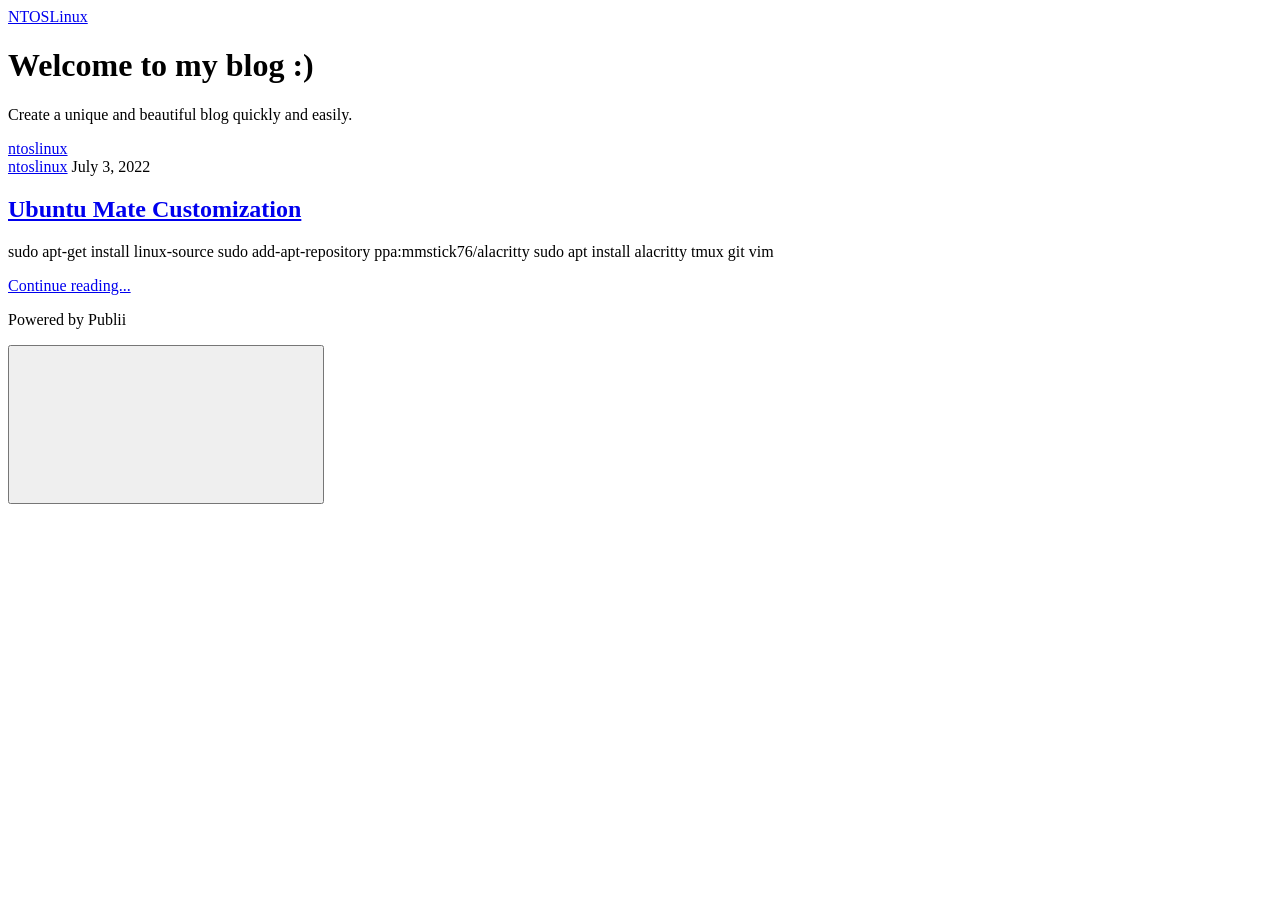
==== index.html @ e85b6da8 "Updated from Publii" ====
<!DOCTYPE html><html lang="en-gb"><head><meta charset="utf-8"><meta http-equiv="X-UA-Compatible" content="IE=edge"><meta name="viewport" content="width=device-width,initial-scale=1"><title>NTOSLinux</title><meta name="generator" content="Publii Open-Source CMS for Static Site"><link rel="canonical" href="https://ntoslinux.github.io/ntoslinux.github.io/"><link rel="alternate" type="application/atom+xml" href="https://ntoslinux.github.io/ntoslinux.github.io/feed.xml"><link rel="alternate" type="application/json" href="https://ntoslinux.github.io/ntoslinux.github.io/feed.json"><meta property="og:title" content="NTOSLinux"><meta property="og:site_name" content="NTOSLinux"><meta property="og:description" content=""><meta property="og:url" content="https://ntoslinux.github.io/ntoslinux.github.io/"><meta property="og:type" content="website"><link rel="stylesheet" href="https://ntoslinux.github.io/ntoslinux.github.io/assets/css/style.css?v=f6d2066c192e85e6b34d7c87536289d4"><script type="application/ld+json">{"@context":"http://schema.org","@type":"Organization","name":"NTOSLinux","url":"https://ntoslinux.github.io/ntoslinux.github.io/"}</script></head><body><div class="site-container"><header class="top" id="js-header"><a class="logo" href="https://ntoslinux.github.io/ntoslinux.github.io/">NTOSLinux</a></header><main><div class="hero"><header class="hero__content"><div class="wrapper"><h1>Welcome to my blog :)</h1><p>Create a unique and beautiful blog quickly and easily.</p><div class="post__meta post__meta--author"><a href="https://ntoslinux.github.io/ntoslinux.github.io/authors/ntoslinux/" class="feed__author">ntoslinux</a></div></div></header></div><div class="feed"><article class="feed__item"><header class="wrapper"><div class="feed__meta"><a href="https://ntoslinux.github.io/ntoslinux.github.io/authors/ntoslinux/" class="feed__author">ntoslinux</a> <time datetime="2022-07-03T19:22" class="feed__date">July 3, 2022</time></div><h2><a href="https://ntoslinux.github.io/ntoslinux.github.io/ubuntu-mate-customization.html">Ubuntu Mate Customization</a></h2></header><div class="wrapper"><p>sudo apt-get install linux-source sudo add-apt-repository ppa:mmstick76/alacritty sudo apt install alacritty tmux git vim</p><a href="https://ntoslinux.github.io/ntoslinux.github.io/ubuntu-mate-customization.html" class="readmore feed__readmore">Continue reading...</a></div></article></div></main><footer class="footer"><div class="footer__copyright"><p>Powered by Publii</p></div><button onclick="backToTopFunction()" id="backToTop" class="footer__bttop" aria-label="Back to top" title="Back to top"><svg><use xlink:href="https://ntoslinux.github.io/ntoslinux.github.io/assets/svg/svg-map.svg#toparrow"/></svg></button></footer></div><script>window.publiiThemeMenuConfig = {    
        mobileMenuMode: 'sidebar',
        animationSpeed: 300,
        submenuWidth: 'auto',
        doubleClickTime: 500,
        mobileMenuExpandableSubmenus: true, 
        relatedContainerForOverlayMenuSelector: '.top',
   };</script><script defer="defer" src="https://ntoslinux.github.io/ntoslinux.github.io/assets/js/scripts.min.js?v=6ca8b60e6534a3888de1205e82df8528"></script><script>var images = document.querySelectorAll('img[loading]');

        for (var i = 0; i < images.length; i++) {
            if (images[i].complete) {
                images[i].classList.add('is-loaded');
            } else {
                images[i].addEventListener('load', function () {
                    this.classList.add('is-loaded');
                }, false);
            }
        }</script></body></html>
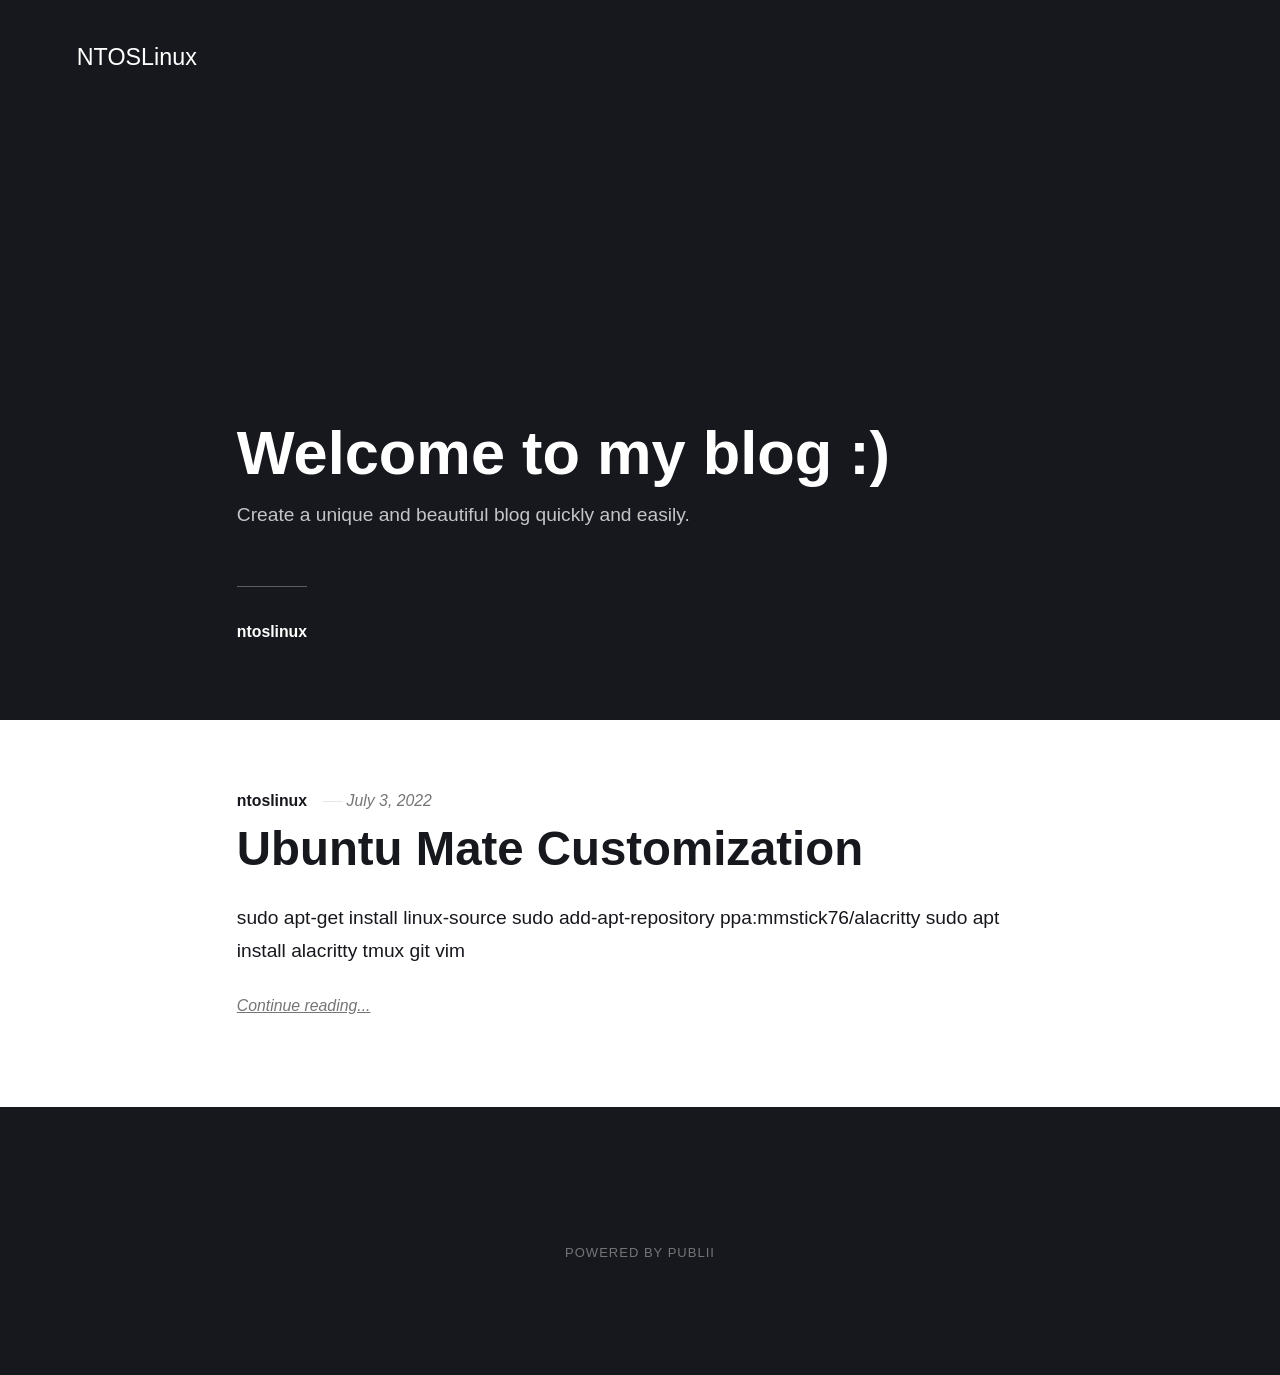
==== commit 4ed538d5: "Updated from Publii" ====
--- a/index.html
+++ b/index.html
@@ -1,11 +1,11 @@
-<!DOCTYPE html><html lang="en-gb"><head><meta charset="utf-8"><meta http-equiv="X-UA-Compatible" content="IE=edge"><meta name="viewport" content="width=device-width,initial-scale=1"><title>NTOSLinux</title><meta name="generator" content="Publii Open-Source CMS for Static Site"><link rel="canonical" href="https://ntoslinux.github.io/ntoslinux.github.io/"><link rel="alternate" type="application/atom+xml" href="https://ntoslinux.github.io/ntoslinux.github.io/feed.xml"><link rel="alternate" type="application/json" href="https://ntoslinux.github.io/ntoslinux.github.io/feed.json"><meta property="og:title" content="NTOSLinux"><meta property="og:site_name" content="NTOSLinux"><meta property="og:description" content=""><meta property="og:url" content="https://ntoslinux.github.io/ntoslinux.github.io/"><meta property="og:type" content="website"><link rel="stylesheet" href="https://ntoslinux.github.io/ntoslinux.github.io/assets/css/style.css?v=f6d2066c192e85e6b34d7c87536289d4"><script type="application/ld+json">{"@context":"http://schema.org","@type":"Organization","name":"NTOSLinux","url":"https://ntoslinux.github.io/ntoslinux.github.io/"}</script></head><body><div class="site-container"><header class="top" id="js-header"><a class="logo" href="https://ntoslinux.github.io/ntoslinux.github.io/">NTOSLinux</a></header><main><div class="hero"><header class="hero__content"><div class="wrapper"><h1>Welcome to my blog :)</h1><p>Create a unique and beautiful blog quickly and easily.</p><div class="post__meta post__meta--author"><a href="https://ntoslinux.github.io/ntoslinux.github.io/authors/ntoslinux/" class="feed__author">ntoslinux</a></div></div></header></div><div class="feed"><article class="feed__item"><header class="wrapper"><div class="feed__meta"><a href="https://ntoslinux.github.io/ntoslinux.github.io/authors/ntoslinux/" class="feed__author">ntoslinux</a> <time datetime="2022-07-03T19:22" class="feed__date">July 3, 2022</time></div><h2><a href="https://ntoslinux.github.io/ntoslinux.github.io/ubuntu-mate-customization.html">Ubuntu Mate Customization</a></h2></header><div class="wrapper"><p>sudo apt-get install linux-source sudo add-apt-repository ppa:mmstick76/alacritty sudo apt install alacritty tmux git vim</p><a href="https://ntoslinux.github.io/ntoslinux.github.io/ubuntu-mate-customization.html" class="readmore feed__readmore">Continue reading...</a></div></article></div></main><footer class="footer"><div class="footer__copyright"><p>Powered by Publii</p></div><button onclick="backToTopFunction()" id="backToTop" class="footer__bttop" aria-label="Back to top" title="Back to top"><svg><use xlink:href="https://ntoslinux.github.io/ntoslinux.github.io/assets/svg/svg-map.svg#toparrow"/></svg></button></footer></div><script>window.publiiThemeMenuConfig = {    
+<!DOCTYPE html><html lang="en-gb"><head><meta charset="utf-8"><meta http-equiv="X-UA-Compatible" content="IE=edge"><meta name="viewport" content="width=device-width,initial-scale=1"><title>NTOSLinux</title><meta name="generator" content="Publii Open-Source CMS for Static Site"><link rel="canonical" href="https://ntoslinux.github.io/"><link rel="alternate" type="application/atom+xml" href="https://ntoslinux.github.io/feed.xml"><link rel="alternate" type="application/json" href="https://ntoslinux.github.io/feed.json"><meta property="og:title" content="NTOSLinux"><meta property="og:site_name" content="NTOSLinux"><meta property="og:description" content=""><meta property="og:url" content="https://ntoslinux.github.io/"><meta property="og:type" content="website"><link rel="stylesheet" href="https://ntoslinux.github.io/assets/css/style.css?v=f6d2066c192e85e6b34d7c87536289d4"><script type="application/ld+json">{"@context":"http://schema.org","@type":"Organization","name":"NTOSLinux","url":"https://ntoslinux.github.io/"}</script></head><body><div class="site-container"><header class="top" id="js-header"><a class="logo" href="https://ntoslinux.github.io/">NTOSLinux</a></header><main><div class="hero"><header class="hero__content"><div class="wrapper"><h1>Welcome to my blog :)</h1><p>Create a unique and beautiful blog quickly and easily.</p><div class="post__meta post__meta--author"><a href="https://ntoslinux.github.io/authors/ntoslinux/" class="feed__author">ntoslinux</a></div></div></header></div><div class="feed"><article class="feed__item"><header class="wrapper"><div class="feed__meta"><a href="https://ntoslinux.github.io/authors/ntoslinux/" class="feed__author">ntoslinux</a> <time datetime="2022-07-03T19:22" class="feed__date">July 3, 2022</time></div><h2><a href="https://ntoslinux.github.io/ubuntu-mate-customization.html">Ubuntu Mate Customization</a></h2></header><div class="wrapper"><p>sudo apt-get install linux-source sudo add-apt-repository ppa:mmstick76/alacritty sudo apt install alacritty tmux git vim</p><a href="https://ntoslinux.github.io/ubuntu-mate-customization.html" class="readmore feed__readmore">Continue reading...</a></div></article></div></main><footer class="footer"><div class="footer__copyright"><p>Powered by Publii</p></div><button onclick="backToTopFunction()" id="backToTop" class="footer__bttop" aria-label="Back to top" title="Back to top"><svg><use xlink:href="https://ntoslinux.github.io/assets/svg/svg-map.svg#toparrow"/></svg></button></footer></div><script>window.publiiThemeMenuConfig = {    
         mobileMenuMode: 'sidebar',
         animationSpeed: 300,
         submenuWidth: 'auto',
         doubleClickTime: 500,
         mobileMenuExpandableSubmenus: true, 
         relatedContainerForOverlayMenuSelector: '.top',
-   };</script><script defer="defer" src="https://ntoslinux.github.io/ntoslinux.github.io/assets/js/scripts.min.js?v=6ca8b60e6534a3888de1205e82df8528"></script><script>var images = document.querySelectorAll('img[loading]');
+   };</script><script defer="defer" src="https://ntoslinux.github.io/assets/js/scripts.min.js?v=6ca8b60e6534a3888de1205e82df8528"></script><script>var images = document.querySelectorAll('img[loading]');
 
         for (var i = 0; i < images.length; i++) {
             if (images[i].complete) {
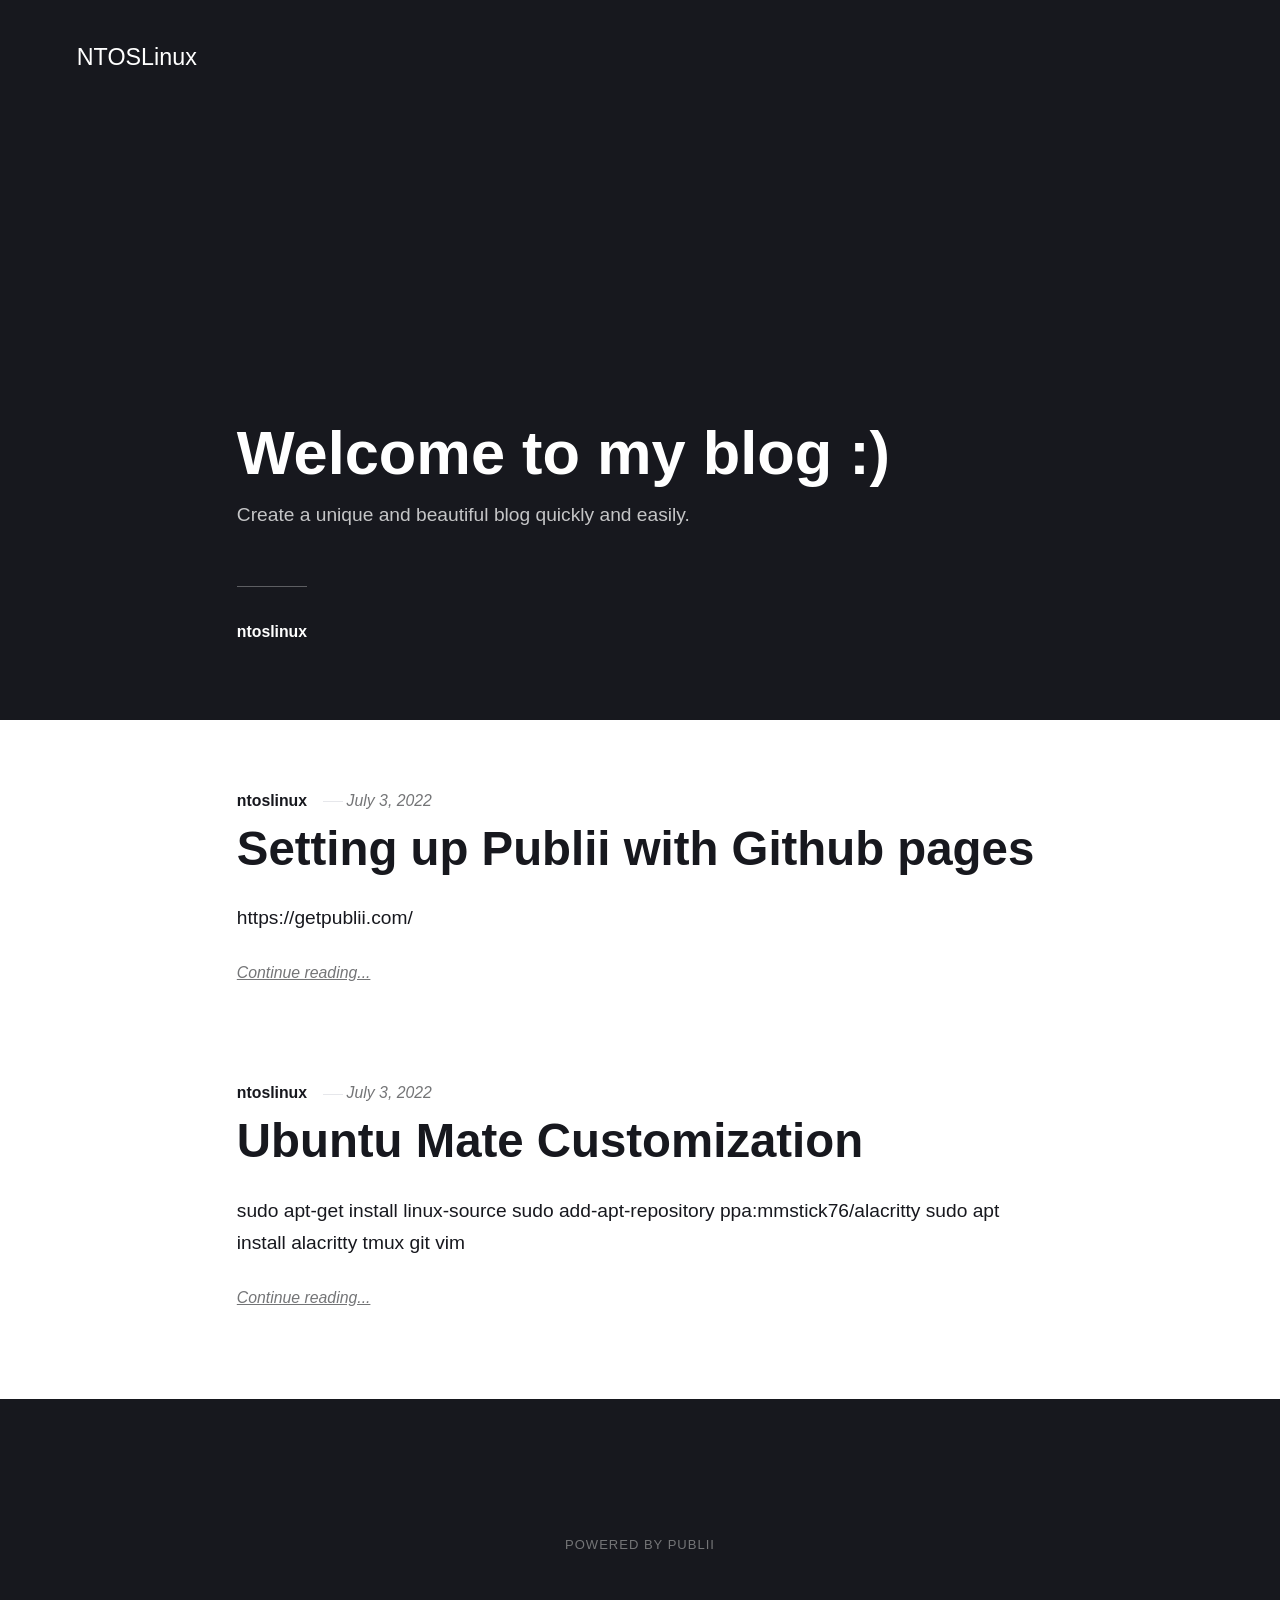
==== commit e728f96f: "Updated from Publii" ====
--- a/index.html
+++ b/index.html
@@ -1,4 +1,4 @@
-<!DOCTYPE html><html lang="en-gb"><head><meta charset="utf-8"><meta http-equiv="X-UA-Compatible" content="IE=edge"><meta name="viewport" content="width=device-width,initial-scale=1"><title>NTOSLinux</title><meta name="generator" content="Publii Open-Source CMS for Static Site"><link rel="canonical" href="https://ntoslinux.github.io/"><link rel="alternate" type="application/atom+xml" href="https://ntoslinux.github.io/feed.xml"><link rel="alternate" type="application/json" href="https://ntoslinux.github.io/feed.json"><meta property="og:title" content="NTOSLinux"><meta property="og:site_name" content="NTOSLinux"><meta property="og:description" content=""><meta property="og:url" content="https://ntoslinux.github.io/"><meta property="og:type" content="website"><link rel="stylesheet" href="https://ntoslinux.github.io/assets/css/style.css?v=f6d2066c192e85e6b34d7c87536289d4"><script type="application/ld+json">{"@context":"http://schema.org","@type":"Organization","name":"NTOSLinux","url":"https://ntoslinux.github.io/"}</script></head><body><div class="site-container"><header class="top" id="js-header"><a class="logo" href="https://ntoslinux.github.io/">NTOSLinux</a></header><main><div class="hero"><header class="hero__content"><div class="wrapper"><h1>Welcome to my blog :)</h1><p>Create a unique and beautiful blog quickly and easily.</p><div class="post__meta post__meta--author"><a href="https://ntoslinux.github.io/authors/ntoslinux/" class="feed__author">ntoslinux</a></div></div></header></div><div class="feed"><article class="feed__item"><header class="wrapper"><div class="feed__meta"><a href="https://ntoslinux.github.io/authors/ntoslinux/" class="feed__author">ntoslinux</a> <time datetime="2022-07-03T19:22" class="feed__date">July 3, 2022</time></div><h2><a href="https://ntoslinux.github.io/ubuntu-mate-customization.html">Ubuntu Mate Customization</a></h2></header><div class="wrapper"><p>sudo apt-get install linux-source sudo add-apt-repository ppa:mmstick76/alacritty sudo apt install alacritty tmux git vim</p><a href="https://ntoslinux.github.io/ubuntu-mate-customization.html" class="readmore feed__readmore">Continue reading...</a></div></article></div></main><footer class="footer"><div class="footer__copyright"><p>Powered by Publii</p></div><button onclick="backToTopFunction()" id="backToTop" class="footer__bttop" aria-label="Back to top" title="Back to top"><svg><use xlink:href="https://ntoslinux.github.io/assets/svg/svg-map.svg#toparrow"/></svg></button></footer></div><script>window.publiiThemeMenuConfig = {    
+<!DOCTYPE html><html lang="en-gb"><head><meta charset="utf-8"><meta http-equiv="X-UA-Compatible" content="IE=edge"><meta name="viewport" content="width=device-width,initial-scale=1"><title>NTOSLinux</title><meta name="generator" content="Publii Open-Source CMS for Static Site"><link rel="canonical" href="https://ntoslinux.github.io/"><link rel="alternate" type="application/atom+xml" href="https://ntoslinux.github.io/feed.xml"><link rel="alternate" type="application/json" href="https://ntoslinux.github.io/feed.json"><meta property="og:title" content="NTOSLinux"><meta property="og:site_name" content="NTOSLinux"><meta property="og:description" content=""><meta property="og:url" content="https://ntoslinux.github.io/"><meta property="og:type" content="website"><link rel="stylesheet" href="https://ntoslinux.github.io/assets/css/style.css?v=f6d2066c192e85e6b34d7c87536289d4"><script type="application/ld+json">{"@context":"http://schema.org","@type":"Organization","name":"NTOSLinux","url":"https://ntoslinux.github.io/"}</script></head><body><div class="site-container"><header class="top" id="js-header"><a class="logo" href="https://ntoslinux.github.io/">NTOSLinux</a></header><main><div class="hero"><header class="hero__content"><div class="wrapper"><h1>Welcome to my blog :)</h1><p>Create a unique and beautiful blog quickly and easily.</p><div class="post__meta post__meta--author"><a href="https://ntoslinux.github.io/authors/ntoslinux/" class="feed__author">ntoslinux</a></div></div></header></div><div class="feed"><article class="feed__item"><header class="wrapper"><div class="feed__meta"><a href="https://ntoslinux.github.io/authors/ntoslinux/" class="feed__author">ntoslinux</a> <time datetime="2022-07-03T21:47" class="feed__date">July 3, 2022</time></div><h2><a href="https://ntoslinux.github.io/setting-up-publii-with-github-pages.html">Setting up Publii with Github pages</a></h2></header><div class="wrapper"><p>https://getpublii.com/</p><a href="https://ntoslinux.github.io/setting-up-publii-with-github-pages.html" class="readmore feed__readmore">Continue reading...</a></div></article><article class="feed__item"><header class="wrapper"><div class="feed__meta"><a href="https://ntoslinux.github.io/authors/ntoslinux/" class="feed__author">ntoslinux</a> <time datetime="2022-07-03T19:22" class="feed__date">July 3, 2022</time></div><h2><a href="https://ntoslinux.github.io/ubuntu-mate-customization.html">Ubuntu Mate Customization</a></h2></header><div class="wrapper"><p>sudo apt-get install linux-source sudo add-apt-repository ppa:mmstick76/alacritty sudo apt install alacritty tmux git vim</p><a href="https://ntoslinux.github.io/ubuntu-mate-customization.html" class="readmore feed__readmore">Continue reading...</a></div></article></div></main><footer class="footer"><div class="footer__copyright"><p>Powered by Publii</p></div><button onclick="backToTopFunction()" id="backToTop" class="footer__bttop" aria-label="Back to top" title="Back to top"><svg><use xlink:href="https://ntoslinux.github.io/assets/svg/svg-map.svg#toparrow"/></svg></button></footer></div><script>window.publiiThemeMenuConfig = {    
         mobileMenuMode: 'sidebar',
         animationSpeed: 300,
         submenuWidth: 'auto',
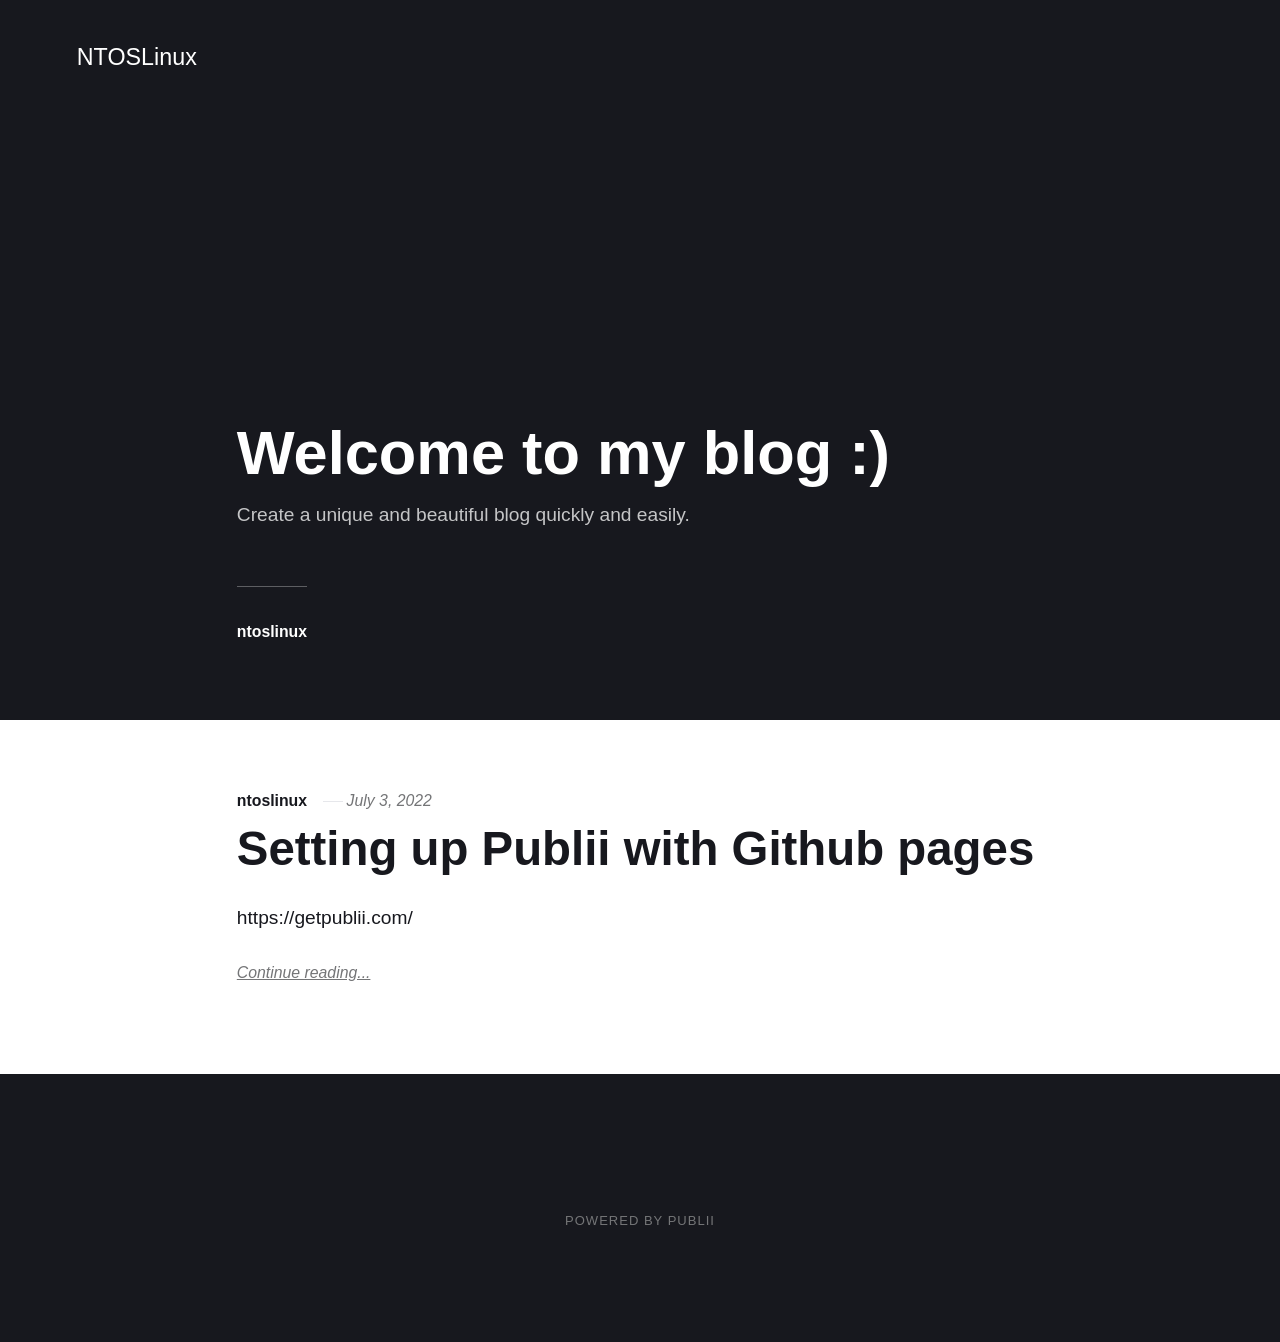
==== commit 8fa8973d: "Updated from Publii" ====
--- a/index.html
+++ b/index.html
@@ -1,4 +1,4 @@
-<!DOCTYPE html><html lang="en-gb"><head><meta charset="utf-8"><meta http-equiv="X-UA-Compatible" content="IE=edge"><meta name="viewport" content="width=device-width,initial-scale=1"><title>NTOSLinux</title><meta name="generator" content="Publii Open-Source CMS for Static Site"><link rel="canonical" href="https://ntoslinux.github.io/"><link rel="alternate" type="application/atom+xml" href="https://ntoslinux.github.io/feed.xml"><link rel="alternate" type="application/json" href="https://ntoslinux.github.io/feed.json"><meta property="og:title" content="NTOSLinux"><meta property="og:site_name" content="NTOSLinux"><meta property="og:description" content=""><meta property="og:url" content="https://ntoslinux.github.io/"><meta property="og:type" content="website"><link rel="stylesheet" href="https://ntoslinux.github.io/assets/css/style.css?v=f6d2066c192e85e6b34d7c87536289d4"><script type="application/ld+json">{"@context":"http://schema.org","@type":"Organization","name":"NTOSLinux","url":"https://ntoslinux.github.io/"}</script></head><body><div class="site-container"><header class="top" id="js-header"><a class="logo" href="https://ntoslinux.github.io/">NTOSLinux</a></header><main><div class="hero"><header class="hero__content"><div class="wrapper"><h1>Welcome to my blog :)</h1><p>Create a unique and beautiful blog quickly and easily.</p><div class="post__meta post__meta--author"><a href="https://ntoslinux.github.io/authors/ntoslinux/" class="feed__author">ntoslinux</a></div></div></header></div><div class="feed"><article class="feed__item"><header class="wrapper"><div class="feed__meta"><a href="https://ntoslinux.github.io/authors/ntoslinux/" class="feed__author">ntoslinux</a> <time datetime="2022-07-03T21:47" class="feed__date">July 3, 2022</time></div><h2><a href="https://ntoslinux.github.io/setting-up-publii-with-github-pages.html">Setting up Publii with Github pages</a></h2></header><div class="wrapper"><p>https://getpublii.com/</p><a href="https://ntoslinux.github.io/setting-up-publii-with-github-pages.html" class="readmore feed__readmore">Continue reading...</a></div></article><article class="feed__item"><header class="wrapper"><div class="feed__meta"><a href="https://ntoslinux.github.io/authors/ntoslinux/" class="feed__author">ntoslinux</a> <time datetime="2022-07-03T19:22" class="feed__date">July 3, 2022</time></div><h2><a href="https://ntoslinux.github.io/ubuntu-mate-customization.html">Ubuntu Mate Customization</a></h2></header><div class="wrapper"><p>sudo apt-get install linux-source sudo add-apt-repository ppa:mmstick76/alacritty sudo apt install alacritty tmux git vim</p><a href="https://ntoslinux.github.io/ubuntu-mate-customization.html" class="readmore feed__readmore">Continue reading...</a></div></article></div></main><footer class="footer"><div class="footer__copyright"><p>Powered by Publii</p></div><button onclick="backToTopFunction()" id="backToTop" class="footer__bttop" aria-label="Back to top" title="Back to top"><svg><use xlink:href="https://ntoslinux.github.io/assets/svg/svg-map.svg#toparrow"/></svg></button></footer></div><script>window.publiiThemeMenuConfig = {    
+<!DOCTYPE html><html lang="en-gb"><head><meta charset="utf-8"><meta http-equiv="X-UA-Compatible" content="IE=edge"><meta name="viewport" content="width=device-width,initial-scale=1"><title>NTOSLinux</title><meta name="generator" content="Publii Open-Source CMS for Static Site"><link rel="canonical" href="https://ntoslinux.github.io/"><link rel="alternate" type="application/atom+xml" href="https://ntoslinux.github.io/feed.xml"><link rel="alternate" type="application/json" href="https://ntoslinux.github.io/feed.json"><meta property="og:title" content="NTOSLinux"><meta property="og:site_name" content="NTOSLinux"><meta property="og:description" content=""><meta property="og:url" content="https://ntoslinux.github.io/"><meta property="og:type" content="website"><link rel="stylesheet" href="https://ntoslinux.github.io/assets/css/style.css?v=f6d2066c192e85e6b34d7c87536289d4"><script type="application/ld+json">{"@context":"http://schema.org","@type":"Organization","name":"NTOSLinux","url":"https://ntoslinux.github.io/"}</script></head><body><div class="site-container"><header class="top" id="js-header"><a class="logo" href="https://ntoslinux.github.io/">NTOSLinux</a></header><main><div class="hero"><header class="hero__content"><div class="wrapper"><h1>Welcome to my blog :)</h1><p>Create a unique and beautiful blog quickly and easily.</p><div class="post__meta post__meta--author"><a href="https://ntoslinux.github.io/authors/ntoslinux/" class="feed__author">ntoslinux</a></div></div></header></div><div class="feed"><article class="feed__item"><header class="wrapper"><div class="feed__meta"><a href="https://ntoslinux.github.io/authors/ntoslinux/" class="feed__author">ntoslinux</a> <time datetime="2022-07-03T21:47" class="feed__date">July 3, 2022</time></div><h2><a href="https://ntoslinux.github.io/setting-up-publii-with-github-pages.html">Setting up Publii with Github pages</a></h2></header><div class="wrapper"><p>https://getpublii.com/</p><a href="https://ntoslinux.github.io/setting-up-publii-with-github-pages.html" class="readmore feed__readmore">Continue reading...</a></div></article></div></main><footer class="footer"><div class="footer__copyright"><p>Powered by Publii</p></div><button onclick="backToTopFunction()" id="backToTop" class="footer__bttop" aria-label="Back to top" title="Back to top"><svg><use xlink:href="https://ntoslinux.github.io/assets/svg/svg-map.svg#toparrow"/></svg></button></footer></div><script>window.publiiThemeMenuConfig = {    
         mobileMenuMode: 'sidebar',
         animationSpeed: 300,
         submenuWidth: 'auto',
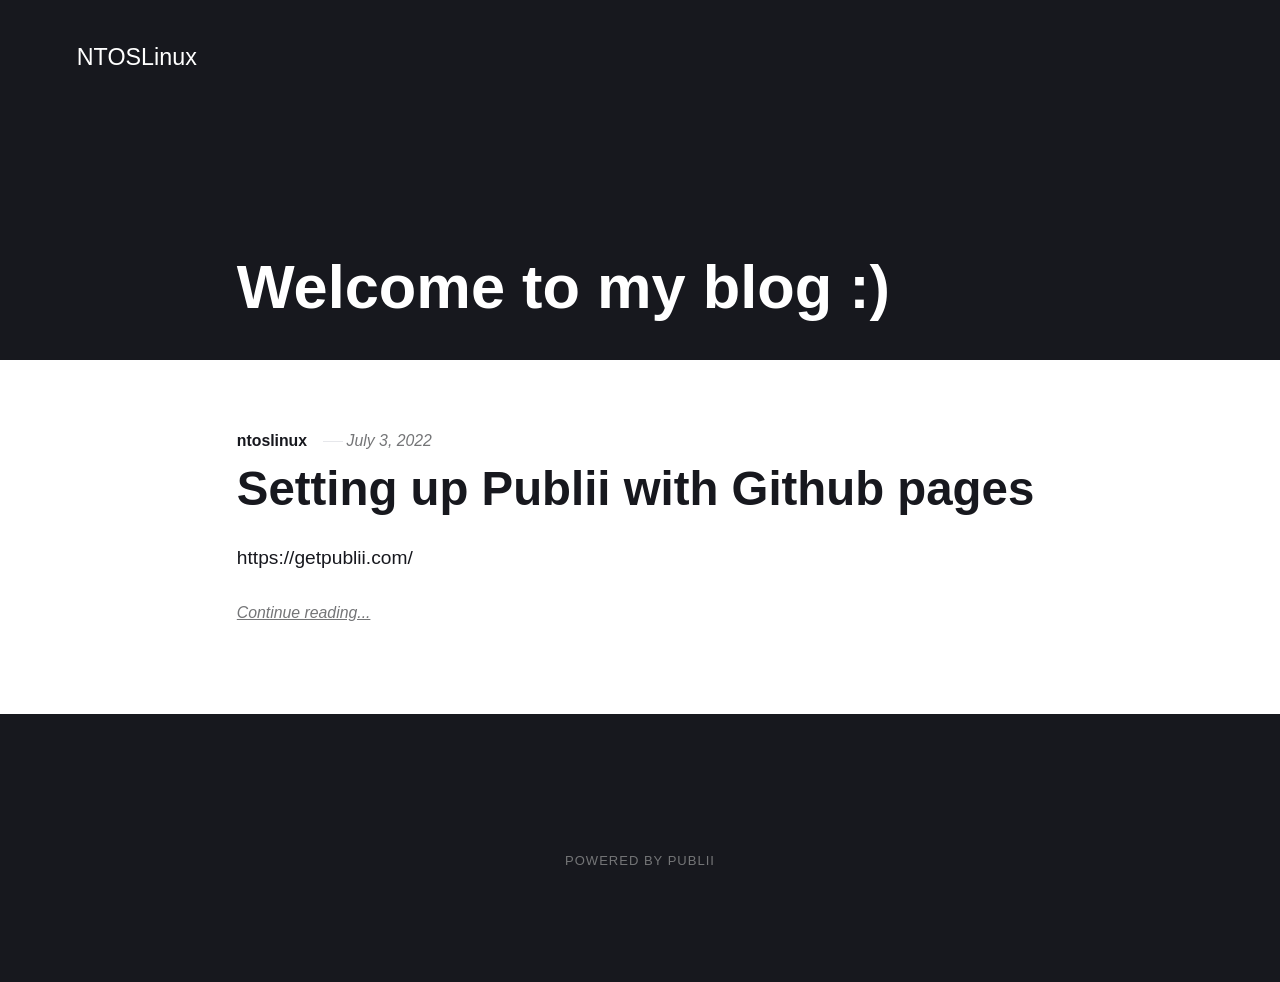
==== commit acd64022: "Updated from Publii" ====
--- a/index.html
+++ b/index.html
@@ -1,4 +1,4 @@
-<!DOCTYPE html><html lang="en-gb"><head><meta charset="utf-8"><meta http-equiv="X-UA-Compatible" content="IE=edge"><meta name="viewport" content="width=device-width,initial-scale=1"><title>NTOSLinux</title><meta name="generator" content="Publii Open-Source CMS for Static Site"><link rel="canonical" href="https://ntoslinux.github.io/"><link rel="alternate" type="application/atom+xml" href="https://ntoslinux.github.io/feed.xml"><link rel="alternate" type="application/json" href="https://ntoslinux.github.io/feed.json"><meta property="og:title" content="NTOSLinux"><meta property="og:site_name" content="NTOSLinux"><meta property="og:description" content=""><meta property="og:url" content="https://ntoslinux.github.io/"><meta property="og:type" content="website"><link rel="stylesheet" href="https://ntoslinux.github.io/assets/css/style.css?v=f6d2066c192e85e6b34d7c87536289d4"><script type="application/ld+json">{"@context":"http://schema.org","@type":"Organization","name":"NTOSLinux","url":"https://ntoslinux.github.io/"}</script></head><body><div class="site-container"><header class="top" id="js-header"><a class="logo" href="https://ntoslinux.github.io/">NTOSLinux</a></header><main><div class="hero"><header class="hero__content"><div class="wrapper"><h1>Welcome to my blog :)</h1><p>Create a unique and beautiful blog quickly and easily.</p><div class="post__meta post__meta--author"><a href="https://ntoslinux.github.io/authors/ntoslinux/" class="feed__author">ntoslinux</a></div></div></header></div><div class="feed"><article class="feed__item"><header class="wrapper"><div class="feed__meta"><a href="https://ntoslinux.github.io/authors/ntoslinux/" class="feed__author">ntoslinux</a> <time datetime="2022-07-03T21:47" class="feed__date">July 3, 2022</time></div><h2><a href="https://ntoslinux.github.io/setting-up-publii-with-github-pages.html">Setting up Publii with Github pages</a></h2></header><div class="wrapper"><p>https://getpublii.com/</p><a href="https://ntoslinux.github.io/setting-up-publii-with-github-pages.html" class="readmore feed__readmore">Continue reading...</a></div></article></div></main><footer class="footer"><div class="footer__copyright"><p>Powered by Publii</p></div><button onclick="backToTopFunction()" id="backToTop" class="footer__bttop" aria-label="Back to top" title="Back to top"><svg><use xlink:href="https://ntoslinux.github.io/assets/svg/svg-map.svg#toparrow"/></svg></button></footer></div><script>window.publiiThemeMenuConfig = {    
+<!DOCTYPE html><html lang="en-gb"><head><meta charset="utf-8"><meta http-equiv="X-UA-Compatible" content="IE=edge"><meta name="viewport" content="width=device-width,initial-scale=1"><title>NTOSLinux</title><meta name="generator" content="Publii Open-Source CMS for Static Site"><link rel="canonical" href="https://ntoslinux.github.io/"><link rel="alternate" type="application/atom+xml" href="https://ntoslinux.github.io/feed.xml"><link rel="alternate" type="application/json" href="https://ntoslinux.github.io/feed.json"><meta property="og:title" content="NTOSLinux"><meta property="og:site_name" content="NTOSLinux"><meta property="og:description" content=""><meta property="og:url" content="https://ntoslinux.github.io/"><meta property="og:type" content="website"><link rel="stylesheet" href="https://ntoslinux.github.io/assets/css/style.css?v=cf2d3612cd53a516b9a3b734d9457e17"><script type="application/ld+json">{"@context":"http://schema.org","@type":"Organization","name":"NTOSLinux","url":"https://ntoslinux.github.io/"}</script></head><body><div class="site-container"><header class="top" id="js-header"><a class="logo" href="https://ntoslinux.github.io/">NTOSLinux</a></header><main><div class="hero"><header class="hero__content"><div class="wrapper"><h1>Welcome to my blog :)</h1></div></header></div><div class="feed"><article class="feed__item"><header class="wrapper"><div class="feed__meta"><a href="https://ntoslinux.github.io/authors/ntoslinux/" class="feed__author">ntoslinux</a> <time datetime="2022-07-03T21:47" class="feed__date">July 3, 2022</time></div><h2><a href="https://ntoslinux.github.io/setting-up-publii-with-github-pages.html">Setting up Publii with Github pages</a></h2></header><div class="wrapper"><p>https://getpublii.com/</p><a href="https://ntoslinux.github.io/setting-up-publii-with-github-pages.html" class="readmore feed__readmore">Continue reading...</a></div></article></div></main><footer class="footer"><div class="footer__copyright"><p>Powered by Publii</p></div><button onclick="backToTopFunction()" id="backToTop" class="footer__bttop" aria-label="Back to top" title="Back to top"><svg><use xlink:href="https://ntoslinux.github.io/assets/svg/svg-map.svg#toparrow"/></svg></button></footer></div><script>window.publiiThemeMenuConfig = {    
         mobileMenuMode: 'sidebar',
         animationSpeed: 300,
         submenuWidth: 'auto',
